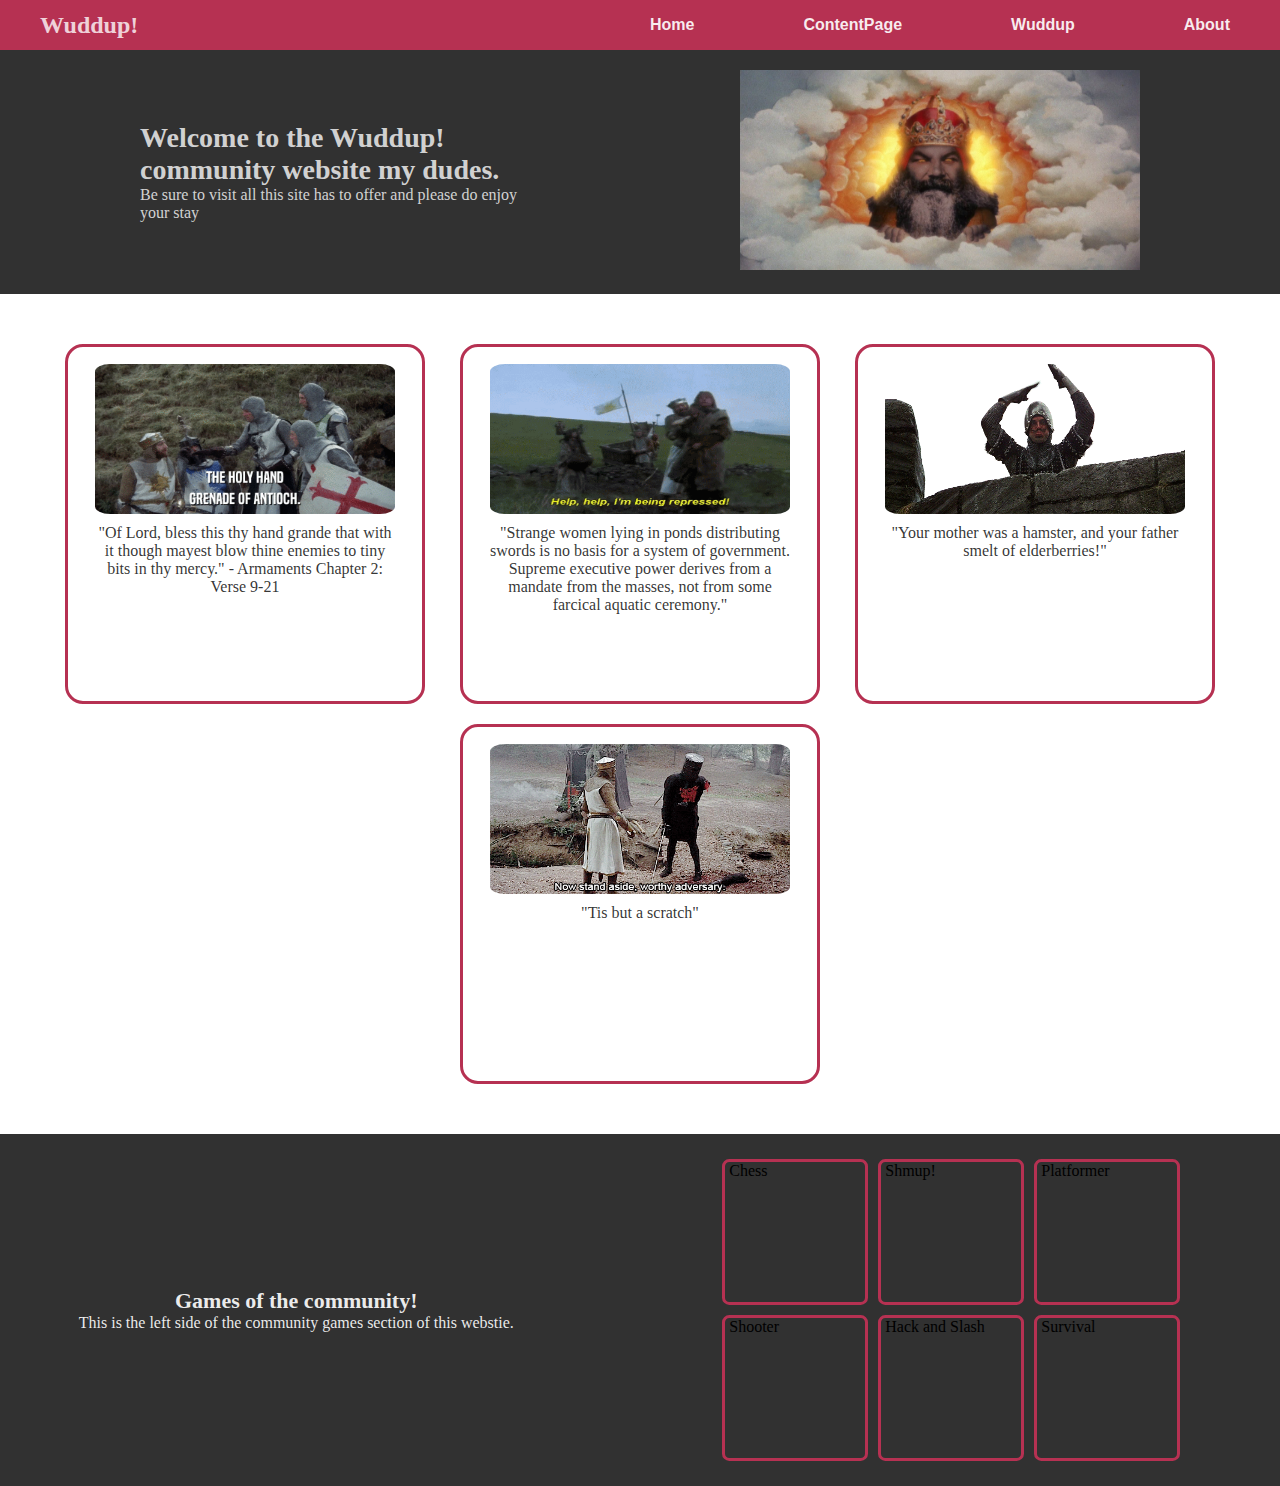
==== index.html @ ffbf39ad "Failed to move files into folder before commit/push." ====
<!DOCTYPE html>
<html lang="en">
<head>
    <meta charset="UTF-8">
    <meta http-equiv="X-UA-Compatible" content="IE=edge">
    <meta name="viewport" content="width=device-width>, initial-scale=1.0">
    <title>WuddupWebsite</title>
</head>
<body>
    <div class="nav-bar">
        <div class="logo">Wuddup!</div>
        <div class="nav-bar-buttons">
            <button>Home</button>
            <button>ContentPage</button>
            <button>Wuddup</button>
            <button>About</button>
        </div>
    </div>

    <div class="header">
        <div class="intro">
            <text class="intro-title">Welcome to the Wuddup! community website my dudes.</text>
            <text class="intro-text">Be sure to visit all this site has to offer and please do enjoy your stay</text>
        </div>
        <div>
            <img src="/images/Monty Python and the Holy Grail (5).jpg" class="header-image">
        </div>
    </div>

    <div class="cards">
        <div class="card">
            <img class="card-image" src="/images/GmRJ41UOLQqQ.gif">
            <text class="card-text">"Of Lord, bless this thy hand grande that with it though mayest blow thine enemies to tiny bits in thy mercy." - Armaments Chapter 2: Verse 9-21</text>
        </div>
        <div class="card">
            <img class="card-image" src="/images/tenor.gif">
            <text class="card-text">"Strange women lying in ponds distributing swords is no basis for a system of government. Supreme executive power derives from a mandate from the masses, not from some farcical aquatic ceremony."</text>
        </div>
        <div class="card">
            <img class="card-image" src="/images/tumblr_fec932d8a2f97a889464b3d5bb4457f0_07db0d4c_540.gif">
            <text class="card-text">"Your mother was a hamster, and your father smelt of elderberries!"</text>
        </div>
        <div class="card">
            <img class="card-image" src="/images/holly-grail-just-a-flesh-wound.gif">
            <text class="card-text">"Tis but a scratch"</text>
        </div>
    </div>

    <div class="community-games">
        <div class="community-games-text">
            <text class="community-games-title">Games of the community!</text>
            <text class="community-games-subtext">This is the left side of the community games section of this webstie.</text>
        </div>
        <div class="games-cards">
                <div class="game">
                    <img>
                    <text>Chess</text>
                </div>
                <div class="game">
                    <img>
                    <text>Shmup!</text>
                </div>
                <div class="game">
                    <img>
                    <text>Platformer</text>
                </div>
                <div class="game">
                    <img>
                    <text>Shooter</text>
                </div>
                <div class="game">
                    <img>
                    <text>Hack and Slash</text>
                </div>
                <div class="game">
                    <img>
                    <text>Survival</text>
                </div>
        </div>
    </div>

    <link rel="stylesheet" type="text/css" href="styles.css" />
</body>
</html>
---- styles.css ----
body {
    margin: 0;
    height:fit-content;
}

.nav-bar {
    display: flex;
    justify-content: space-between;
    align-items: center;
    background-color: rgb(182, 49, 82);
    height: 50px;
}

.logo {
    font-size: 24px;
    padding-left: 40px;
    font-weight: 700;
    color: rgba(255, 255, 255, 0.795);
}

.nav-bar-buttons {
    display: flex;
    justify-content: space-between;
    width: 600px;
    padding-right: 40px;
    padding-left: 40px;

}

button {
    border: none;
    padding: 0 10px 0 10px;
    background-color: inherit;
    font-size: 16px;
    font-weight: 700;
    color: rgba(255, 255, 255, 0.904);
}

.header {
    display: flex;
    justify-content: space-around;
    align-items: center;
    flex-wrap: wrap;
    height: fit-content;
    background-color: rgba(0, 0, 0, 0.808);
    padding:0 40px 0 40px;
}

.intro {
    display: flex;
    justify-content: center;
    align-items: center;
    flex-direction: column;
    width: 400px;
    flex-shrink: 0;
    padding: 20px;
}

.intro-title, .intro-text {
    color: rgba(255, 255, 255, 0.795);

}

.intro-title {
    font-size: 28px;
    font-weight: 700;
}

.header-image {
    padding: 20px;
    width: 400px;
    height: 200px;
}

.cards {
    display: flex;
    justify-content: space-evenly;
    align-items: baseline;
    flex-wrap: wrap;
    padding: 40px;
    height: fit-content;
}

.card {
    display: flex;
    flex-direction: column;
    justify-content: center;
    align-items: center;
    height: 350px;
    width: 350px;
    border: solid;
    border-radius: 5%;
    border-color:  rgb(182, 49, 82);
    padding: 2px;
    margin: 10px;
}

.card-image {
    height: 150px;
    width: 300px;
    border-radius: 5%;
}

.card-text {
    height: 150px;
    width: 300px;
    padding: 10px;
    text-align: center;
    color: rgba(0, 0, 0, 0.808);
}

.community-games {
    display: flex;
    justify-content: space-around;
    align-items: center;
    padding: 20px 0 20px 0;
    background-color: rgba(0, 0, 0, 0.808);;
}

.community-games-text {
    display: flex;
    flex-direction: column;
}

.community-games-title {
    font-weight: 700;
    font-size: 22px;
}

.community-games-title, .community-games-subtext {
    color:rgba(255, 255, 255, 0.904);
    text-align: center;
}

.games-cards {
    display: flex;
    justify-content: center;
    align-items: center;
    flex-wrap: wrap;
    width: 500px;
    padding-left: 30px;

}

.game {
    margin: 5px;
    border: solid;
    border-radius: 5%;
    border-color: rgb(182, 49, 82);
    width: 140px;
    height: 140px;
}
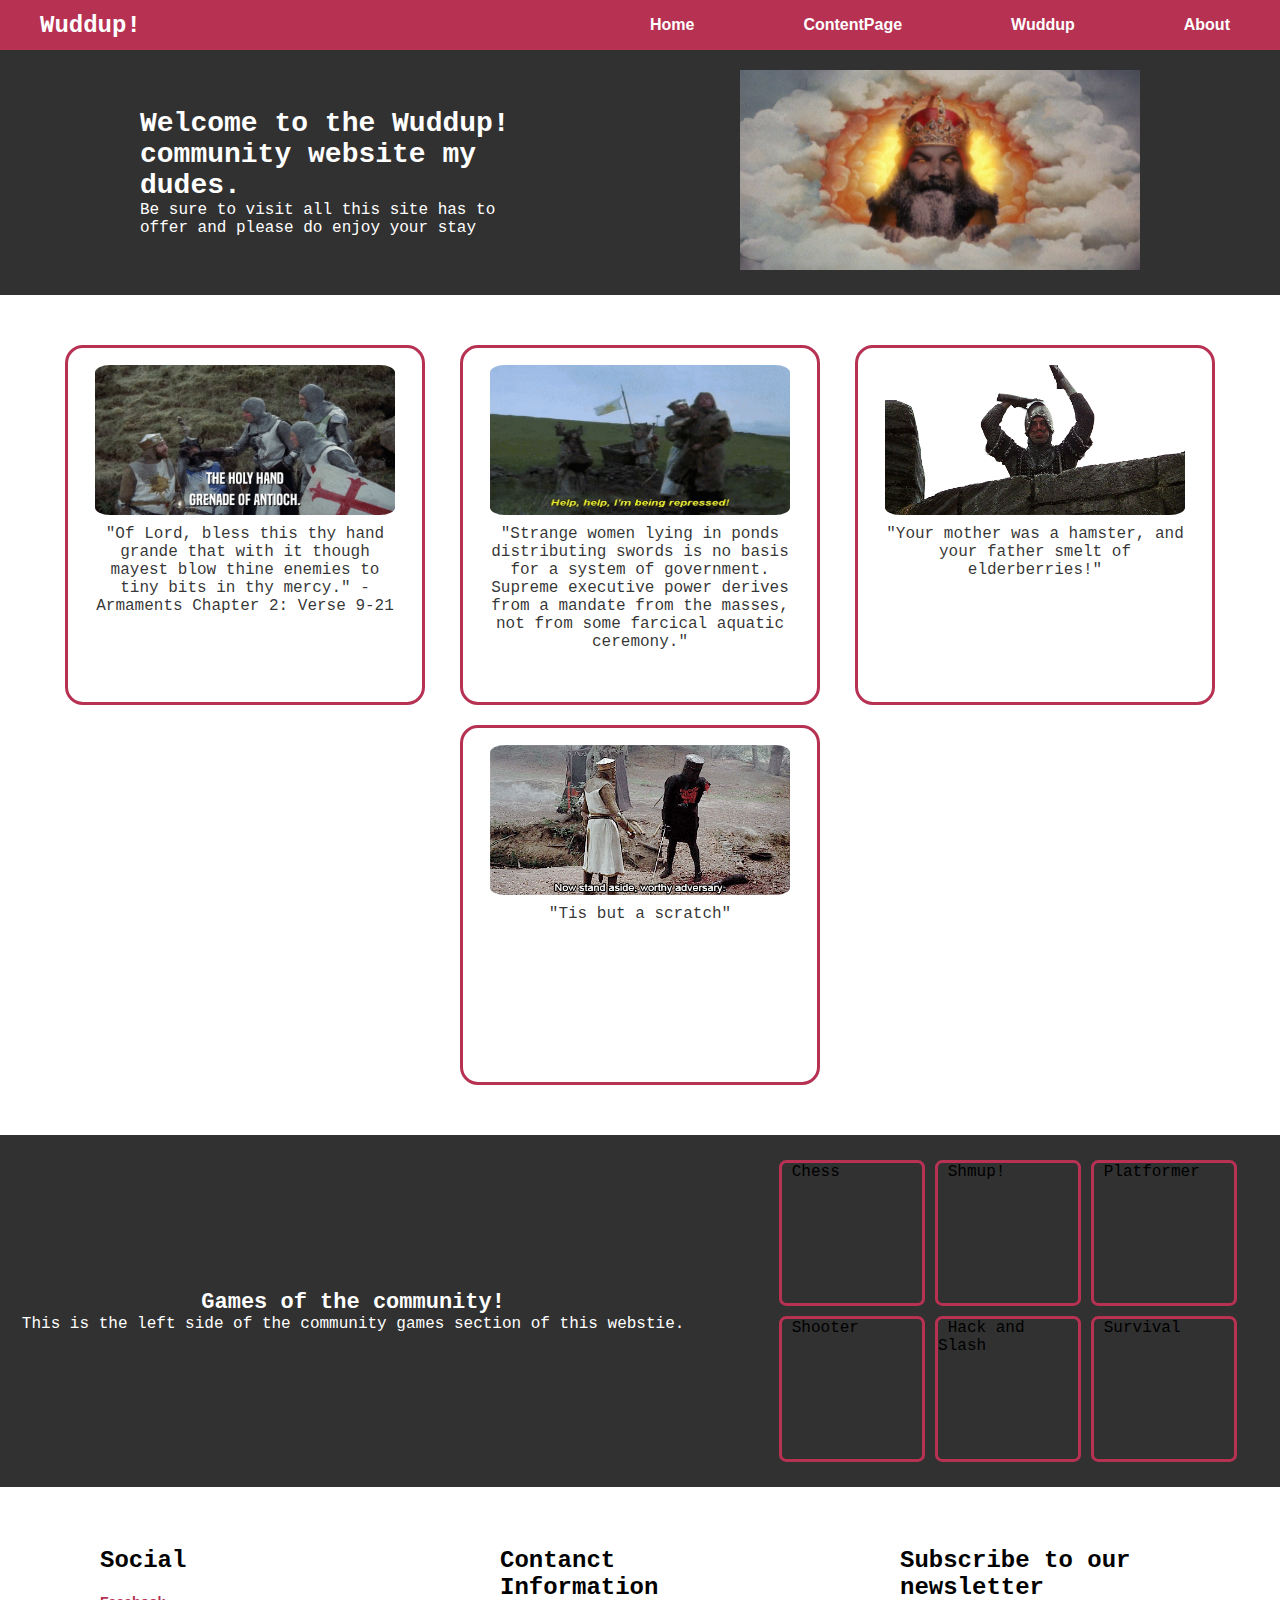
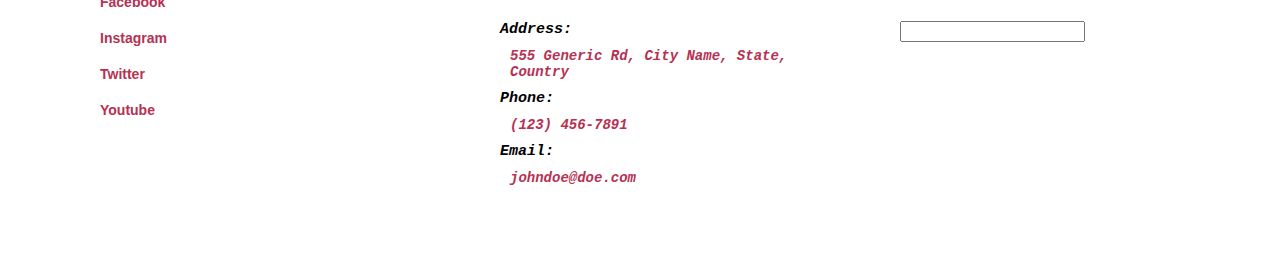
==== commit ef0377a8: "Added a footer to the website with Social, Contact and Subscibe information" ====
--- a/index.html
+++ b/index.html
@@ -7,16 +7,17 @@
     <title>WuddupWebsite</title>
 </head>
 <body>
+    <!--The Nav-Bar with Logo and buttons to take users to other content pages on this website-->
     <div class="nav-bar">
         <div class="logo">Wuddup!</div>
         <div class="nav-bar-buttons">
-            <button>Home</button>
-            <button>ContentPage</button>
-            <button>Wuddup</button>
-            <button>About</button>
+            <button class="nav-button">Home</button>
+            <button class="nav-button">ContentPage</button>
+            <button class="nav-button">Wuddup</button>
+            <button class="nav-button">About</button>
         </div>
     </div>
-
+    <!--The Header with a brief introduction to the website, statement about the site and picture to represent the site-->
     <div class="header">
         <div class="intro">
             <text class="intro-title">Welcome to the Wuddup! community website my dudes.</text>
@@ -26,7 +27,7 @@
             <img src="/images/Monty Python and the Holy Grail (5).jpg" class="header-image">
         </div>
     </div>
-
+    <!--Cards which can contain links to other content on the website or to display various other aspects and information-->
     <div class="cards">
         <div class="card">
             <img class="card-image" src="/images/GmRJ41UOLQqQ.gif">
@@ -45,7 +46,7 @@
             <text class="card-text">"Tis but a scratch"</text>
         </div>
     </div>
-
+    <!--Card style links to games on the website-->
     <div class="community-games">
         <div class="community-games-text">
             <text class="community-games-title">Games of the community!</text>
@@ -78,6 +79,28 @@
                 </div>
         </div>
     </div>
+    <!--Footer of the website which will contain contact information, a mission statement/values about the website owner (whether by a company or individual)-->
+    <div class="footer">
+        <div class="socials">
+            <text class="socials-header">Social</text>
+            <button class="footer-button-socials">Facebook</button>
+            <button class="footer-button-socials">Instagram</button>
+            <button class="footer-button-socials">Twitter</button>
+            <button class="footer-button-socials">Youtube</button>
+        </div>
+        <div class="contact-information">
+            <text class="contact-header">Contanct Information</text>
+            <address class="address">
+                <text class="contact-footer-title">Address:</text><a href="https://www.google.com/maps" class="contact-footer">555 Generic Rd, City Name, State, Country</a>
+                <text class="contact-footer-title">Phone:</text><a href="tel:+1234567891" class="contact-footer">(123) 456-7891</a>
+                <text class="contact-footer-title">Email:</text><a href="mailto:johndoe@doe.com" class="contact-footer">johndoe@doe.com</a>
+            </address>
+        </div>
+        <div class="subscriber-signup">
+            <text class="subscriber-signup-header">Subscribe to our newsletter</text>
+            <input class="subscriber-input">
+        </div>
+    </div>
 
     <link rel="stylesheet" type="text/css" href="styles.css" />
 </body>
--- a/styles.css
+++ b/styles.css
@@ -1,6 +1,7 @@
 body {
     margin: 0;
     height:fit-content;
+    font-family: 'Courier New', Courier, monospace;
 }
 
 .nav-bar {
@@ -15,7 +16,7 @@
     font-size: 24px;
     padding-left: 40px;
     font-weight: 700;
-    color: rgba(255, 255, 255, 0.795);
+    color: rgba(255, 255, 255);
 }
 
 .nav-bar-buttons {
@@ -27,13 +28,13 @@
 
 }
 
-button {
+.nav-button {
     border: none;
     padding: 0 10px 0 10px;
     background-color: inherit;
     font-size: 16px;
     font-weight: 700;
-    color: rgba(255, 255, 255, 0.904);
+    color: rgba(255, 255, 255);
 }
 
 .header {
@@ -57,7 +58,7 @@
 }
 
 .intro-title, .intro-text {
-    color: rgba(255, 255, 255, 0.795);
+    color: rgba(255, 255, 255);
 
 }
 
@@ -79,6 +80,7 @@
     flex-wrap: wrap;
     padding: 40px;
     height: fit-content;
+    background-color: rgba(255, 255, 255, 0.801);
 }
 
 .card {
@@ -128,7 +130,7 @@
 }
 
 .community-games-title, .community-games-subtext {
-    color:rgba(255, 255, 255, 0.904);
+    color:rgba(255, 255, 255);
     text-align: center;
 }
 
@@ -150,3 +152,48 @@
     width: 140px;
     height: 140px;
 }
+
+.footer {
+    display: flex;
+    justify-content: space-around;
+    padding: 40px;
+    flex-wrap: wrap;
+    background-color: rgba(255, 255, 255, 0.801);
+}
+
+.socials, .contact-information, .address, .subscriber-signup {
+    display: flex;
+    flex-direction: column;
+    align-items: flex-start;
+    padding: 10px;
+    width: 300px;
+}
+
+.socials-header, .contact-header, .subscriber-signup-header {
+    font-weight: 700;
+    font-size: 24px;
+    padding: 10px;
+}
+
+.contact-footer-title {
+    font-size: 15px;
+    font-weight: 600;
+}
+
+.footer-button-socials, .contact-footer {
+    border: none;
+    background: none;
+    padding: 10px;
+    font-size: 14px;
+    font-weight: 600;
+    color: rgb(182, 49, 82);
+    text-decoration: none;
+    width: fit-content;
+}
+
+
+
+.subscriber-input {
+    margin: 10px;
+    width: fit-content;
+}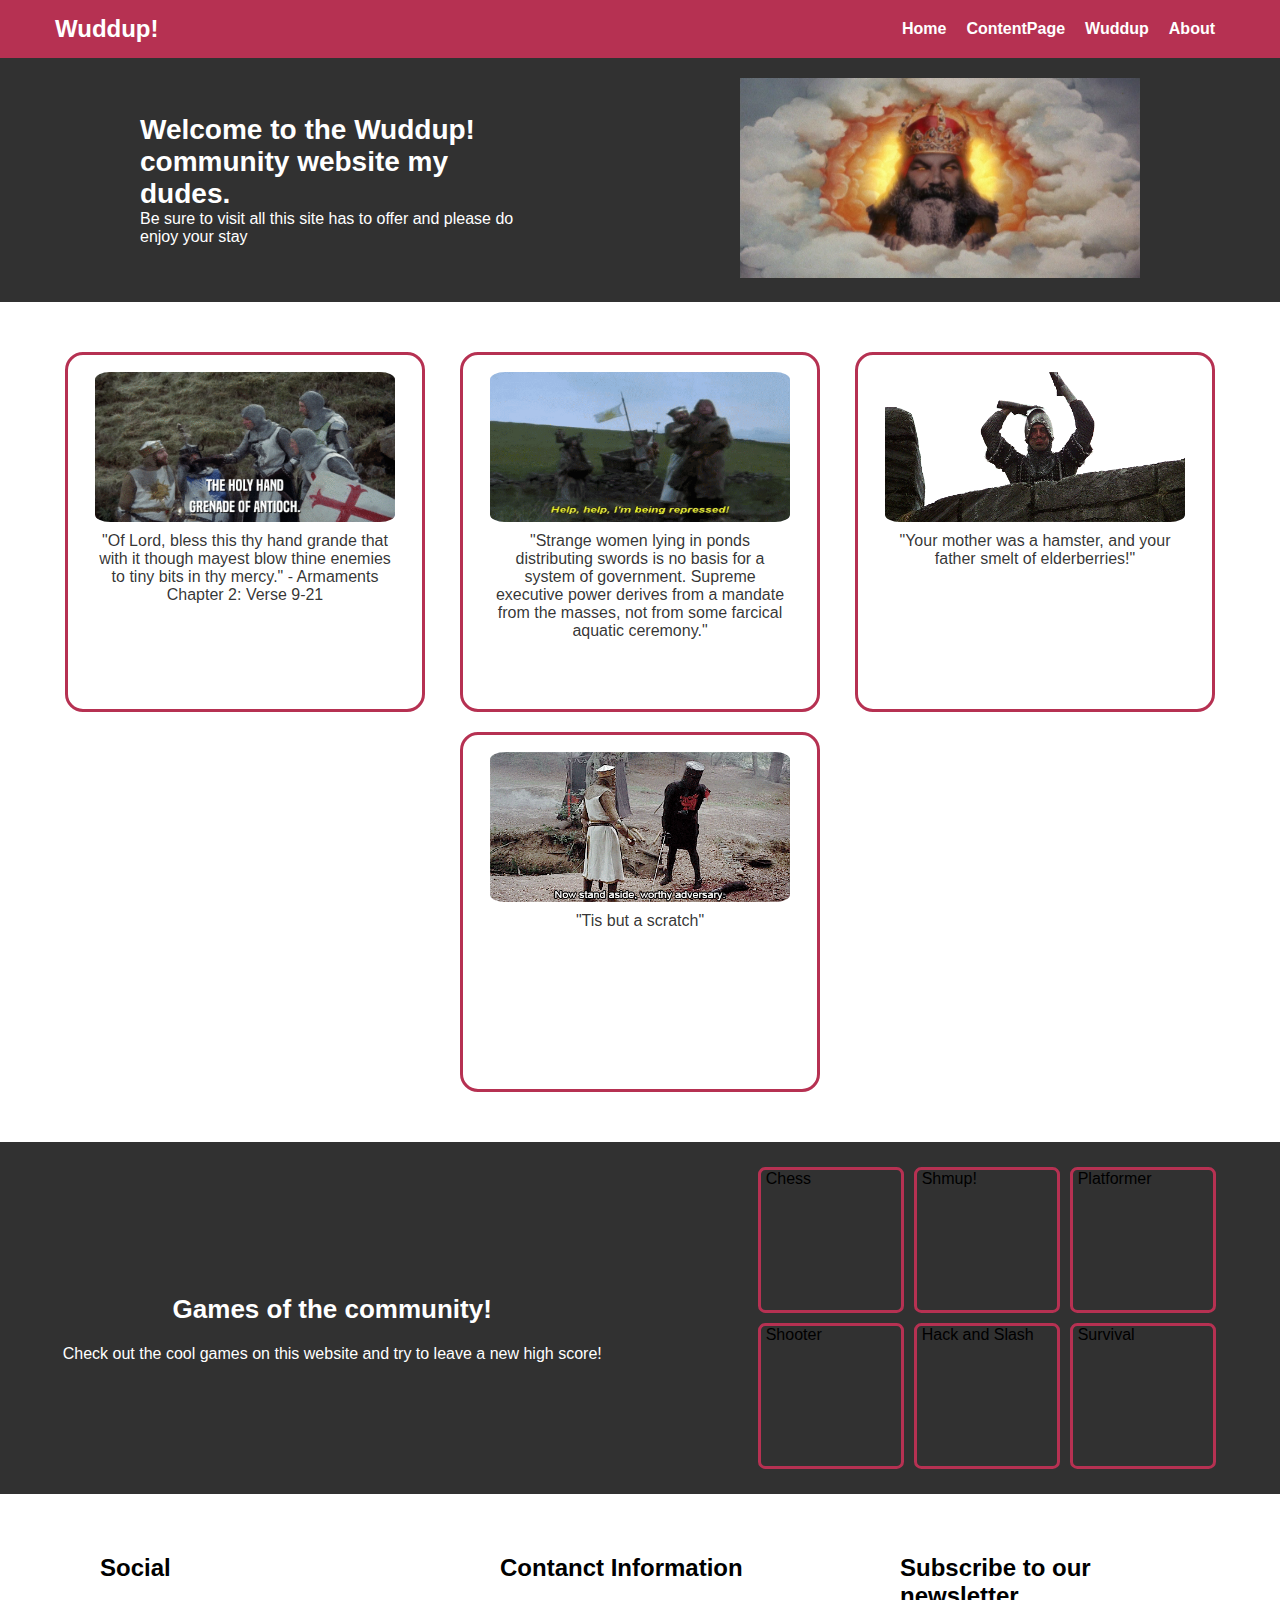
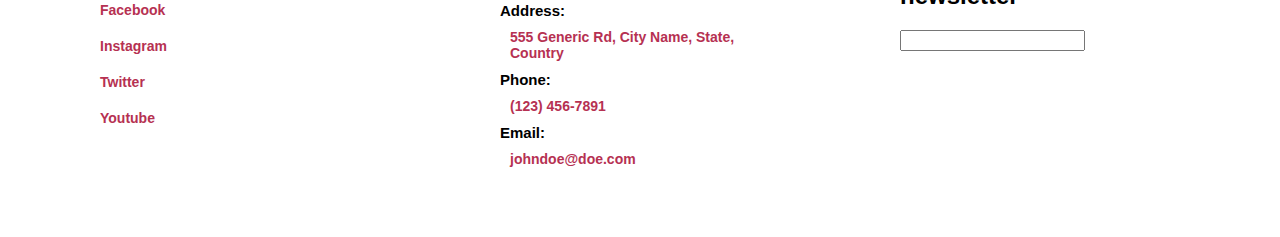
==== commit bd847435: "Made some small quality of life changes, changed the default font, implemented 'flex-wrap' to certai" ====
--- a/index.html
+++ b/index.html
@@ -50,7 +50,7 @@
     <div class="community-games">
         <div class="community-games-text">
             <text class="community-games-title">Games of the community!</text>
-            <text class="community-games-subtext">This is the left side of the community games section of this webstie.</text>
+            <text class="community-games-subtext">Check out the cool games on this website and try to leave a new high score!</text>
         </div>
         <div class="games-cards">
                 <div class="game">
@@ -90,7 +90,7 @@
         </div>
         <div class="contact-information">
             <text class="contact-header">Contanct Information</text>
-            <address class="address">
+            <address class="contact-address">
                 <text class="contact-footer-title">Address:</text><a href="https://www.google.com/maps" class="contact-footer">555 Generic Rd, City Name, State, Country</a>
                 <text class="contact-footer-title">Phone:</text><a href="tel:+1234567891" class="contact-footer">(123) 456-7891</a>
                 <text class="contact-footer-title">Email:</text><a href="mailto:johndoe@doe.com" class="contact-footer">johndoe@doe.com</a>
--- a/styles.css
+++ b/styles.css
@@ -1,15 +1,16 @@
 body {
     margin: 0;
     height:fit-content;
-    font-family: 'Courier New', Courier, monospace;
+    font-family:'Trebuchet MS', 'Lucida Sans Unicode', 'Lucida Grande', 'Lucida Sans', Arial, sans-serif;
 }
 
 .nav-bar {
     display: flex;
     justify-content: space-between;
     align-items: center;
+    flex-wrap: wrap;
     background-color: rgb(182, 49, 82);
-    height: 50px;
+    padding: 15px;
 }
 
 .logo {
@@ -22,7 +23,8 @@
 .nav-bar-buttons {
     display: flex;
     justify-content: space-between;
-    width: 600px;
+    width: fit-content;
+    flex-wrap: wrap;
     padding-right: 40px;
     padding-left: 40px;
 
@@ -52,8 +54,8 @@
     justify-content: center;
     align-items: center;
     flex-direction: column;
-    width: 400px;
-    flex-shrink: 0;
+    max-width: 400px;
+    min-width: 200px;
     padding: 20px;
 }
 
@@ -115,6 +117,7 @@
     display: flex;
     justify-content: space-around;
     align-items: center;
+    flex-wrap: wrap;
     padding: 20px 0 20px 0;
     background-color: rgba(0, 0, 0, 0.808);;
 }
@@ -122,11 +125,13 @@
 .community-games-text {
     display: flex;
     flex-direction: column;
+    padding: 20px;
 }
 
 .community-games-title {
     font-weight: 700;
-    font-size: 22px;
+    font-size: 26px;
+    padding: 20px;
 }
 
 .community-games-title, .community-games-subtext {
@@ -161,7 +166,7 @@
     background-color: rgba(255, 255, 255, 0.801);
 }
 
-.socials, .contact-information, .address, .subscriber-signup {
+.socials, .contact-information, .contact-address, .subscriber-signup {
     display: flex;
     flex-direction: column;
     align-items: flex-start;
@@ -178,6 +183,7 @@
 .contact-footer-title {
     font-size: 15px;
     font-weight: 600;
+    font-style: normal;
 }
 
 .footer-button-socials, .contact-footer {
@@ -189,6 +195,7 @@
     color: rgb(182, 49, 82);
     text-decoration: none;
     width: fit-content;
+    font-style: normal;
 }
 
 
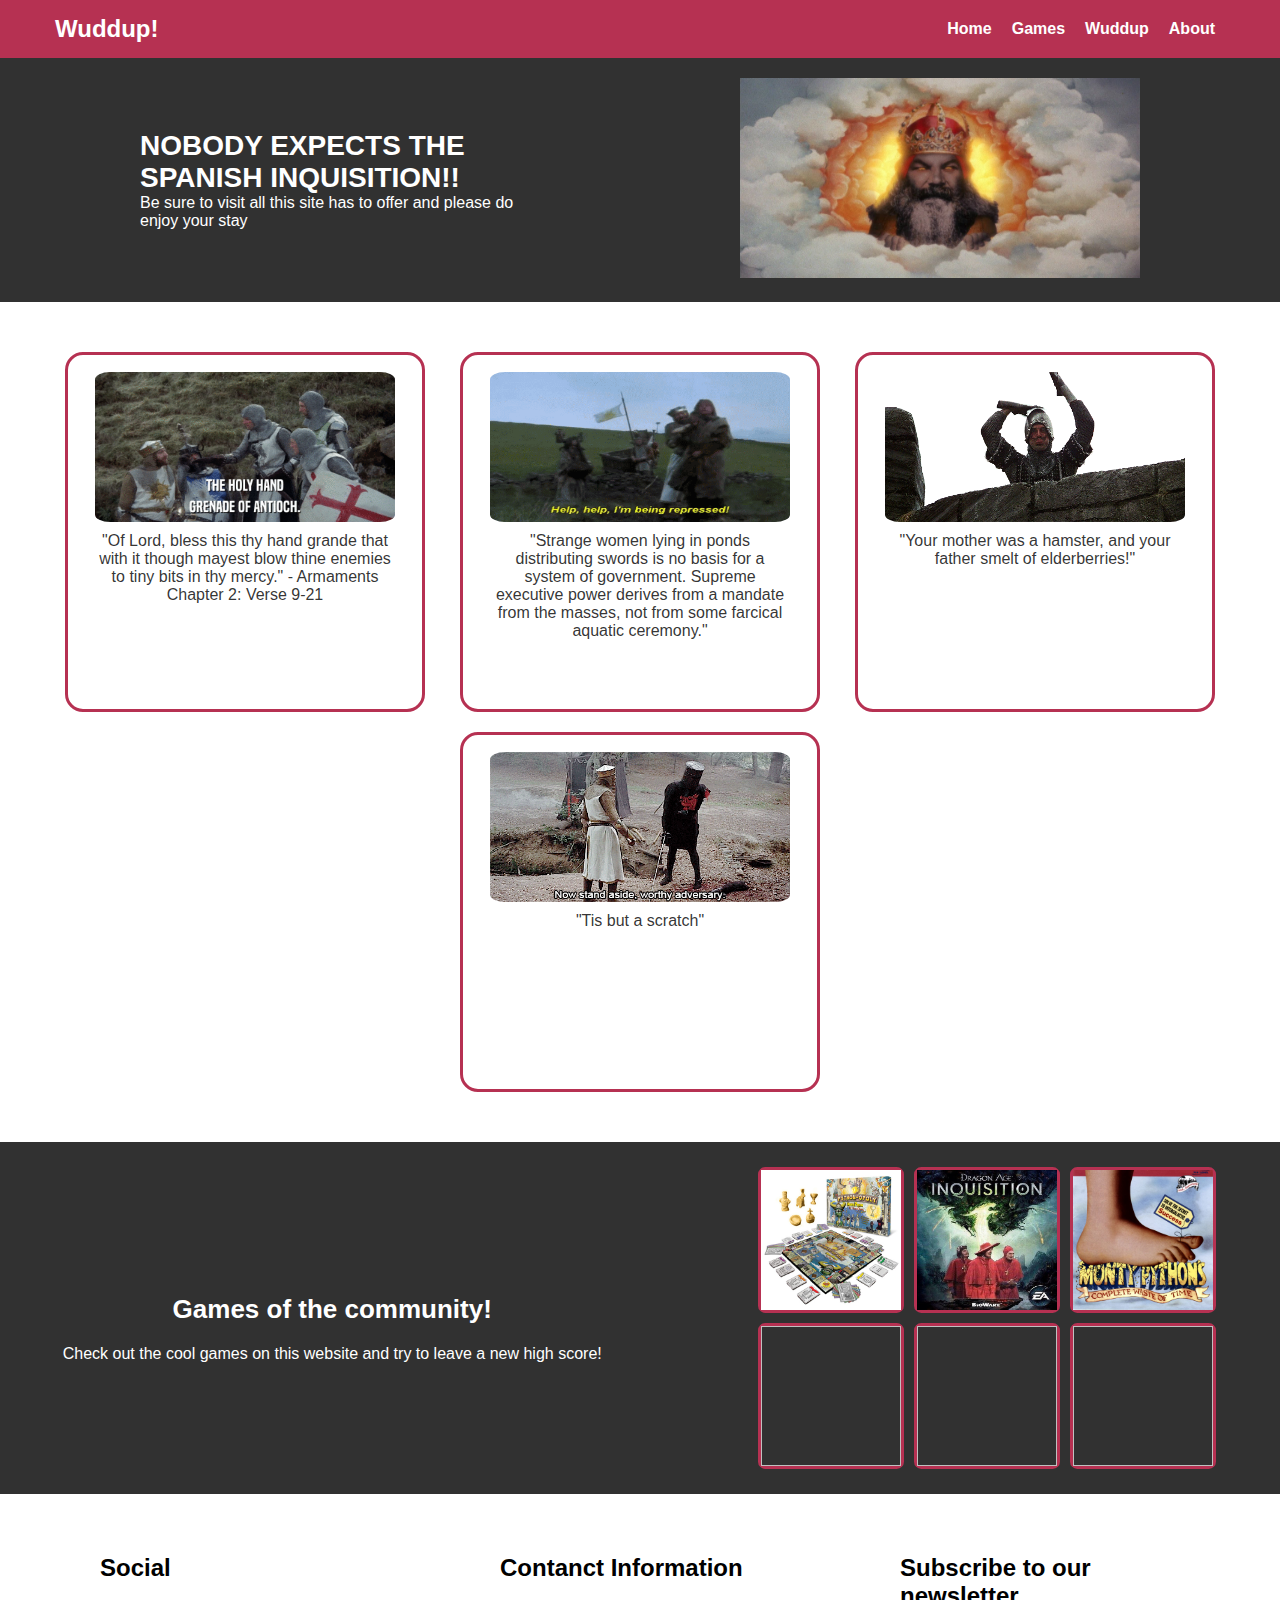
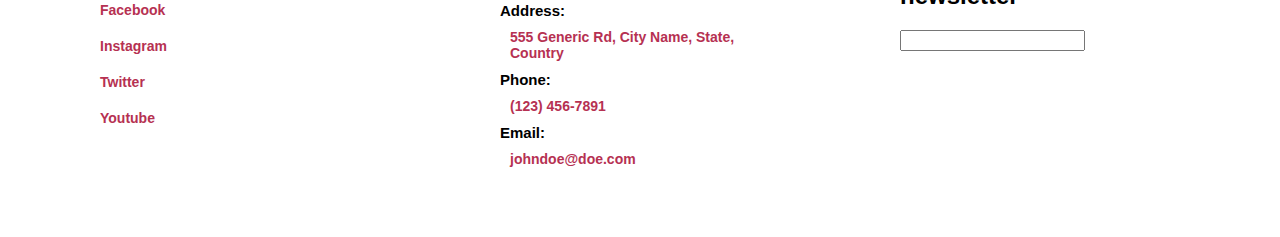
==== commit c826dbd5: "Started researching design ideas for the other content pages, saved some reference images. Created a" ====
--- a/index.html
+++ b/index.html
@@ -11,16 +11,16 @@
     <div class="nav-bar">
         <div class="logo">Wuddup!</div>
         <div class="nav-bar-buttons">
-            <button class="nav-button">Home</button>
-            <button class="nav-button">ContentPage</button>
-            <button class="nav-button">Wuddup</button>
-            <button class="nav-button">About</button>
+            <a href="" class="nav-button">Home</a>
+            <a href="games.html" class="nav-button">Games</a>
+            <a href="" class="nav-button">Wuddup</a>
+            <a href="" class="nav-button">About</a>
         </div>
     </div>
     <!--The Header with a brief introduction to the website, statement about the site and picture to represent the site-->
     <div class="header">
         <div class="intro">
-            <text class="intro-title">Welcome to the Wuddup! community website my dudes.</text>
+            <text class="intro-title">NOBODY EXPECTS THE SPANISH INQUISITION!!</text>
             <text class="intro-text">Be sure to visit all this site has to offer and please do enjoy your stay</text>
         </div>
         <div>
@@ -54,28 +54,28 @@
         </div>
         <div class="games-cards">
                 <div class="game">
-                    <img>
-                    <text>Chess</text>
+                    <img class="games-cards-content" src="images/Monty-Python-Board-Game.jpg">
+                    
                 </div>
                 <div class="game">
-                    <img>
-                    <text>Shmup!</text>
+                    <img class="games-cards-content" src="images/56e53eefdc6b0954676f4416daa5956b--xbox-one-games-pc-games.jpg">
+                    
                 </div>
                 <div class="game">
-                    <img>
-                    <text>Platformer</text>
+                    <img class="games-cards-content" src="images/2529-monty-python-s-complete-waste-of-time-windows-3-x-4.jpg">
+                    
                 </div>
                 <div class="game">
-                    <img>
-                    <text>Shooter</text>
+                    <img class="games-cards-content">
+                    
                 </div>
                 <div class="game">
-                    <img>
-                    <text>Hack and Slash</text>
+                    <img class="games-cards-content">
+                    
                 </div>
                 <div class="game">
-                    <img>
-                    <text>Survival</text>
+                    <img class="games-cards-content">
+                    
                 </div>
         </div>
     </div>
--- a/styles.css
+++ b/styles.css
@@ -27,7 +27,6 @@
     flex-wrap: wrap;
     padding-right: 40px;
     padding-left: 40px;
-
 }
 
 .nav-button {
@@ -37,6 +36,7 @@
     font-size: 16px;
     font-weight: 700;
     color: rgba(255, 255, 255);
+    text-decoration: none;
 }
 
 .header {
@@ -52,7 +52,7 @@
 .intro {
     display: flex;
     justify-content: center;
-    align-items: center;
+    align-items: flex-start;
     flex-direction: column;
     max-width: 400px;
     min-width: 200px;
@@ -146,7 +146,6 @@
     flex-wrap: wrap;
     width: 500px;
     padding-left: 30px;
-
 }
 
 .game {
@@ -158,6 +157,11 @@
     height: 140px;
 }
 
+.games-cards-content {
+    width: 140px;
+    height: 140px;
+}
+
 .footer {
     display: flex;
     justify-content: space-around;
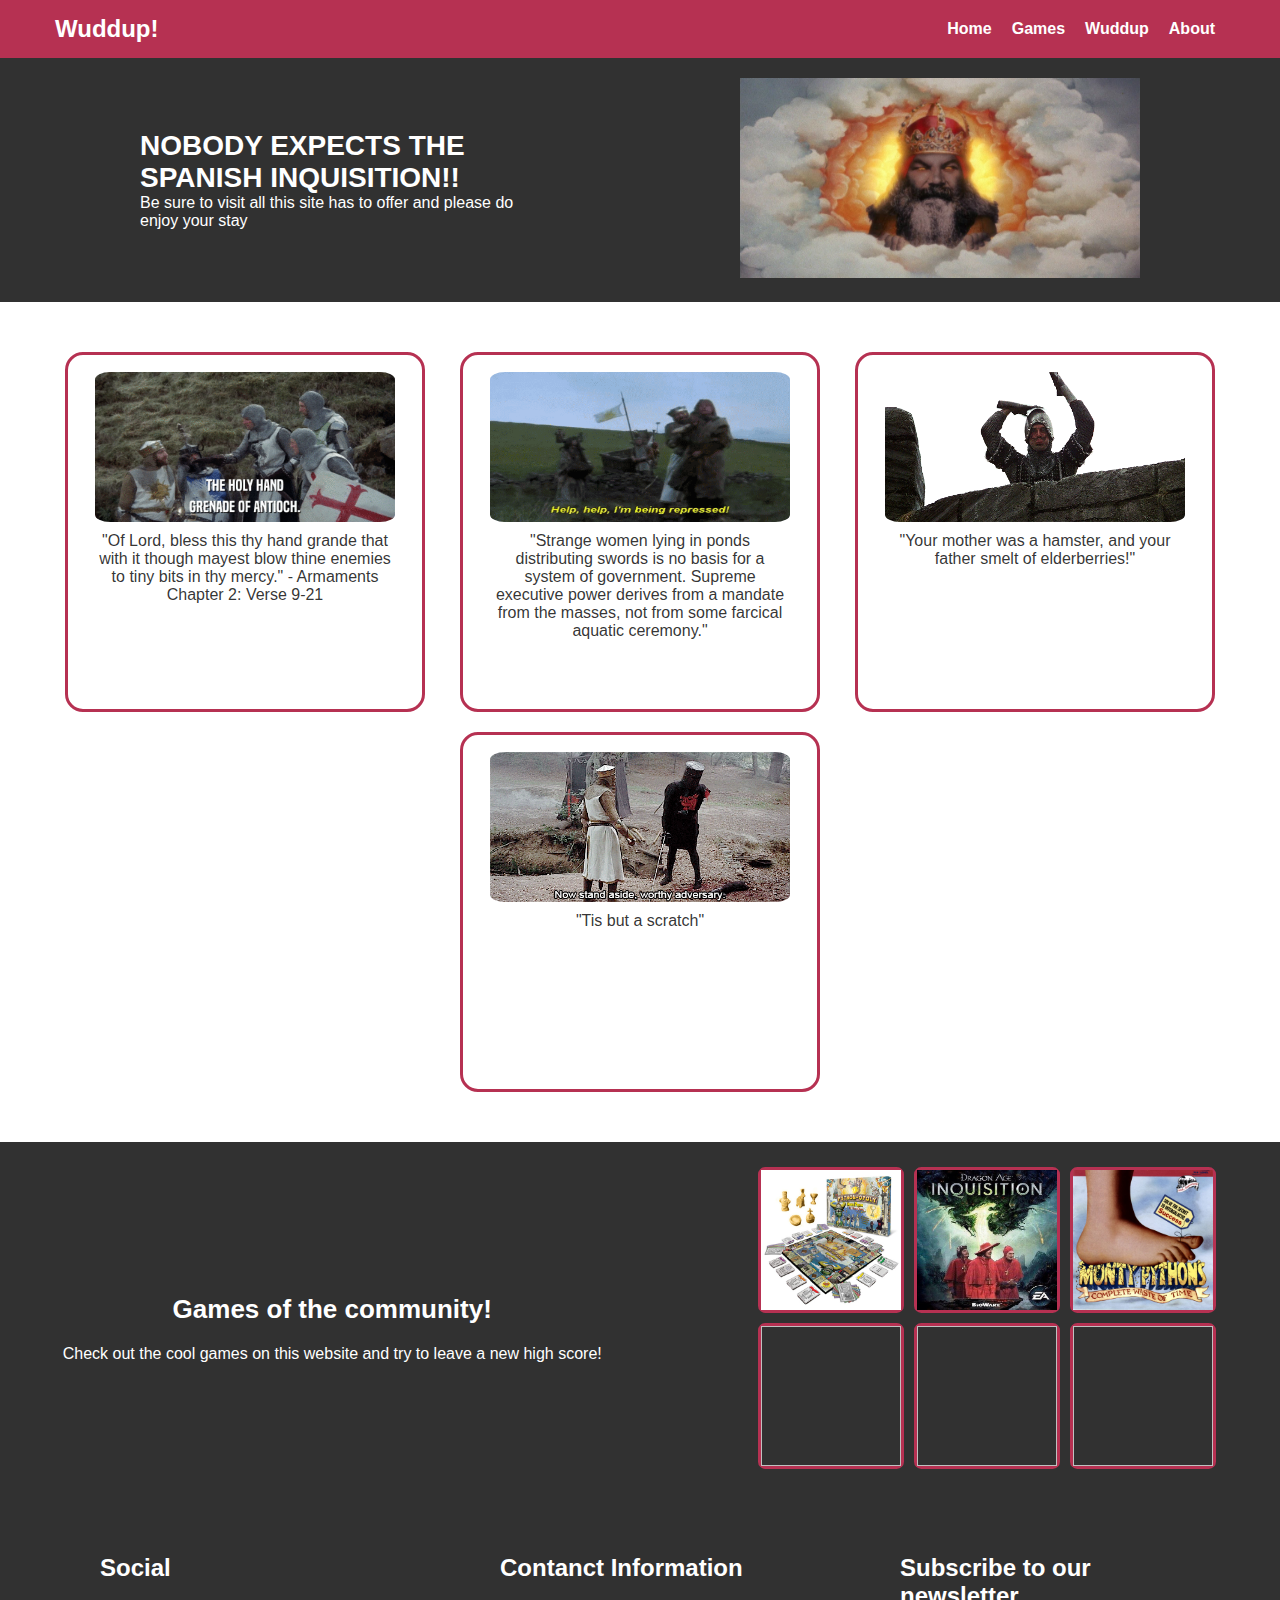
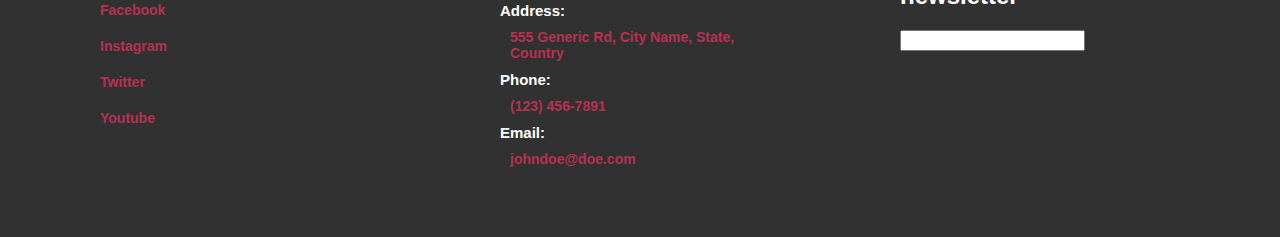
==== commit 32346b52: "Started working on the about.html" ====
--- a/index.html
+++ b/index.html
@@ -13,8 +13,8 @@
         <div class="nav-bar-buttons">
             <a href="" class="nav-button">Home</a>
             <a href="games.html" class="nav-button">Games</a>
-            <a href="" class="nav-button">Wuddup</a>
-            <a href="" class="nav-button">About</a>
+            <a href="wuddup.html" class="nav-button">Wuddup</a>
+            <a href="about.html" class="nav-button">About</a>
         </div>
     </div>
     <!--The Header with a brief introduction to the website, statement about the site and picture to represent the site-->
--- a/styles.css
+++ b/styles.css
@@ -119,7 +119,7 @@
     align-items: center;
     flex-wrap: wrap;
     padding: 20px 0 20px 0;
-    background-color: rgba(0, 0, 0, 0.808);;
+    background-color: rgba(0, 0, 0, 0.808);
 }
 
 .community-games-text {
@@ -167,7 +167,7 @@
     justify-content: space-around;
     padding: 40px;
     flex-wrap: wrap;
-    background-color: rgba(255, 255, 255, 0.801);
+    background-color: rgba(0, 0, 0, 0.808);
 }
 
 .socials, .contact-information, .contact-address, .subscriber-signup {
@@ -176,12 +176,14 @@
     align-items: flex-start;
     padding: 10px;
     width: 300px;
+    color: white;
 }
 
 .socials-header, .contact-header, .subscriber-signup-header {
     font-weight: 700;
     font-size: 24px;
     padding: 10px;
+    color: white;
 }
 
 .contact-footer-title {
@@ -207,4 +209,106 @@
 .subscriber-input {
     margin: 10px;
     width: fit-content;
+}
+
+/*This is the CSS for the Community Games page (games.html)*/
+.games-page {
+    display: flex;
+    flex-wrap: wrap;
+    justify-content: center;
+    align-items: center;
+    background-color: rgba(0, 0, 0, 0.774);
+    height: fit-content;
+    padding: 40px 0 40px 0;
+}
+
+.games-page-tile {
+    display: flex;
+    flex-direction: column;
+    padding: 20px 20px 0 20px;
+    margin: 20px;
+    background-color: rgba(255, 255, 255, 0.699);
+    border: solid;
+    border-radius: 5%;
+    border-color: rgb(182, 49, 82);;
+}
+
+.games-page-image {
+    height: 300px;
+    width: 400px;
+    border-radius: 5%;
+}
+
+.games-page-text {
+
+    max-width: 400px;
+    min-height: 20px;
+    height: fit-content;
+    color: rgb(255, 0, 0);
+    font-weight: 700;
+    font-size: 18px;
+    padding: 10px;
+    text-align: center;
+}
+
+/*about.html CSS */
+.aboutus-header {
+    display: flex;
+    flex-direction: column;
+    justify-content: center;
+    align-items: center;
+    flex-wrap: wrap;
+    height: fit-content;
+    background-color: rgba(0, 0, 0, 0.808);
+    padding:0 40px 0 40px;
+}
+
+.aboutus-header-content {
+    display: flex;
+    justify-content: space-between;
+    align-items: center;
+    flex-wrap: wrap;
+    width: 100%;
+
+}
+
+.aboutus-header-text {
+    display: flex;
+    flex-direction: column;
+    justify-content: center;
+    align-items: center;
+    max-height: 500px;
+    max-width: 400px;
+}
+
+.aboutus-header-text1 {
+    font-size: 34px;
+    padding: 10px;
+    color: white;
+    text-align: center;
+}
+
+.aboutus-header-text2 {
+    font-size: 20px;
+    padding: 10px;
+    color: white;
+    text-align: center;
+}
+
+.aboutus-header-image {
+    display: flex;
+    flex: auto;
+    max-height: 500px;
+    max-width: 600px;
+    padding: 30px;
+}
+
+.aboutus-intro {
+    display: flex;
+    flex-direction: column;
+    align-items: center;
+    font-size: 20px;
+    font-weight: 600;
+    color: white;
+    padding: 30px;
 }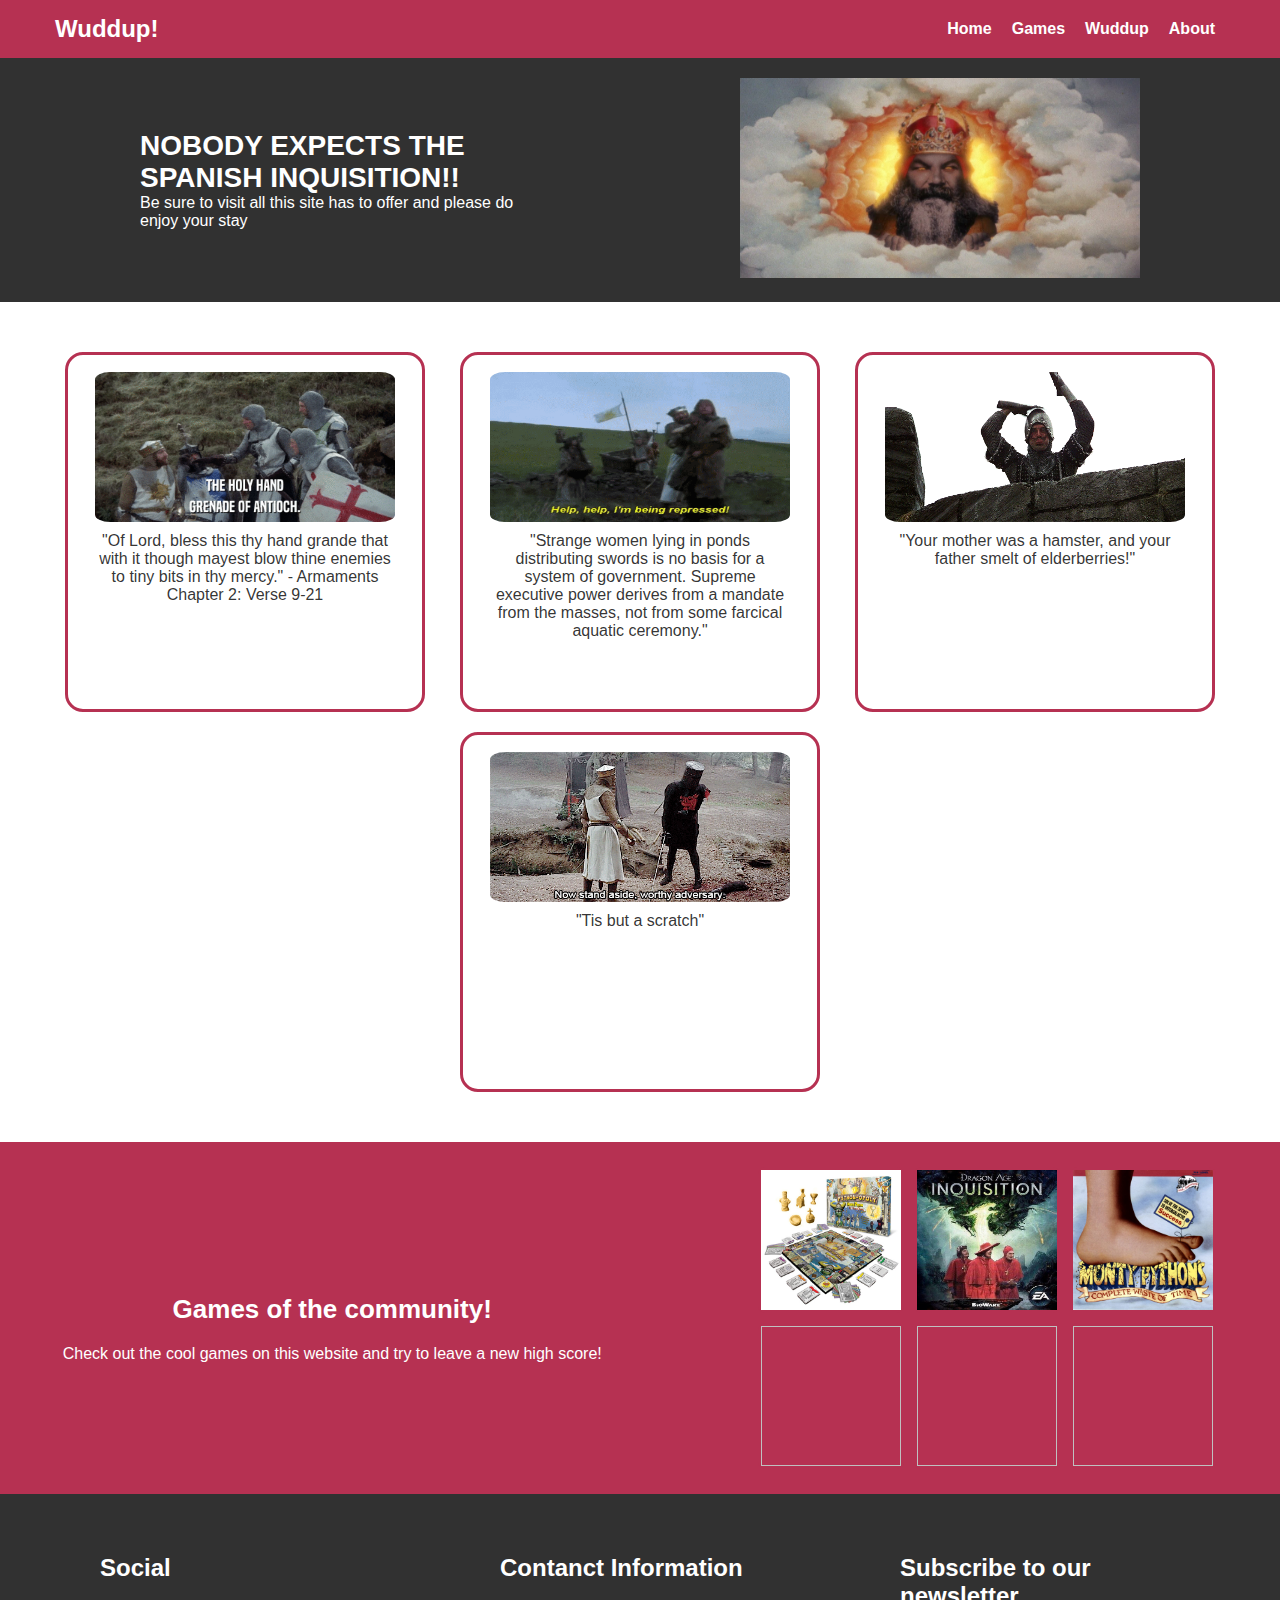
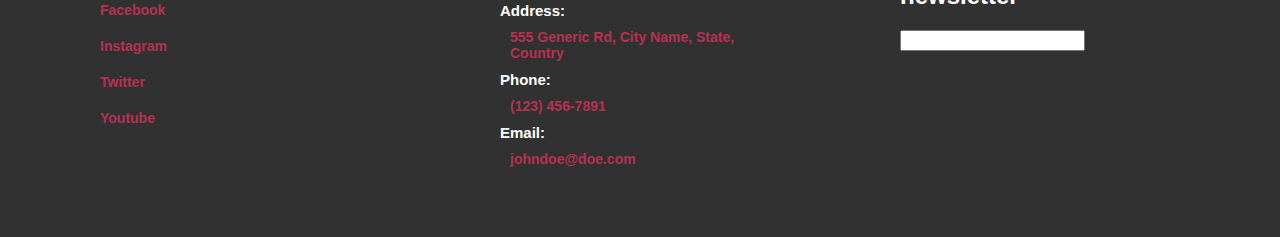
==== commit 657a4a4c: "Minor changes to about.html to enhance mobile viewing. Work in progress." ====
--- a/index.html
+++ b/index.html
@@ -5,6 +5,7 @@
     <meta http-equiv="X-UA-Compatible" content="IE=edge">
     <meta name="viewport" content="width=device-width>, initial-scale=1.0">
     <title>WuddupWebsite</title>
+    <link rel="stylesheet" type="text/css" href="styles.css" />
 </head>
 <body>
     <!--The Nav-Bar with Logo and buttons to take users to other content pages on this website-->
@@ -101,7 +102,5 @@
             <input class="subscriber-input">
         </div>
     </div>
-
-    <link rel="stylesheet" type="text/css" href="styles.css" />
 </body>
 </html>--- a/styles.css
+++ b/styles.css
@@ -119,7 +119,7 @@
     align-items: center;
     flex-wrap: wrap;
     padding: 20px 0 20px 0;
-    background-color: rgba(0, 0, 0, 0.808);
+    background-color: rgb(182, 49, 82);
 }
 
 .community-games-text {
@@ -257,7 +257,7 @@
     flex-direction: column;
     justify-content: center;
     align-items: center;
-    flex-wrap: wrap;
+
     height: fit-content;
     background-color: rgba(0, 0, 0, 0.808);
     padding:0 40px 0 40px;
@@ -265,10 +265,17 @@
 
 .aboutus-header-content {
     display: flex;
-    justify-content: space-between;
-    align-items: center;
-    flex-wrap: wrap;
+    justify-content: space-evenly;
+    align-items: center;
+
     width: 100%;
+
+}
+
+@media screen and (max-width: 946px) {
+    .aboutus-header-content {
+        flex-wrap: wrap;
+    }
 
 }
 
@@ -300,7 +307,11 @@
     flex: auto;
     max-height: 500px;
     max-width: 600px;
+    min-width: 300px;
+    min-height: 250px;
     padding: 30px;
+    flex-shrink: 1;
+
 }
 
 .aboutus-intro {
@@ -311,4 +322,42 @@
     font-weight: 600;
     color: white;
     padding: 30px;
-}+    flex-shrink: 1;
+}
+
+.aboutus-cards {
+    display: flex;
+    justify-content: space-evenly;
+    align-items: baseline;
+    flex-wrap: wrap;
+}
+
+.aboutus-card {
+    display: flex;
+    flex-direction: column;
+    flex-shrink: 1;
+    max-width: 430px;
+    max-height: 530px;
+    align-items: center;
+    padding: 5px;
+    margin: 10px;
+    background-color: rgb(182, 49, 82);;
+    border-radius: 5%;
+
+}
+
+.aboutus-card-image {
+    max-width: 400px;
+    max-height: 400px;
+    border-radius: 5%;
+
+}
+
+.aboutus-card-text {
+    max-width: 400px;
+    height: fit-content;
+    text-align: center;
+    color: white;
+    font-weight: 600;
+    padding: 5px;
+}
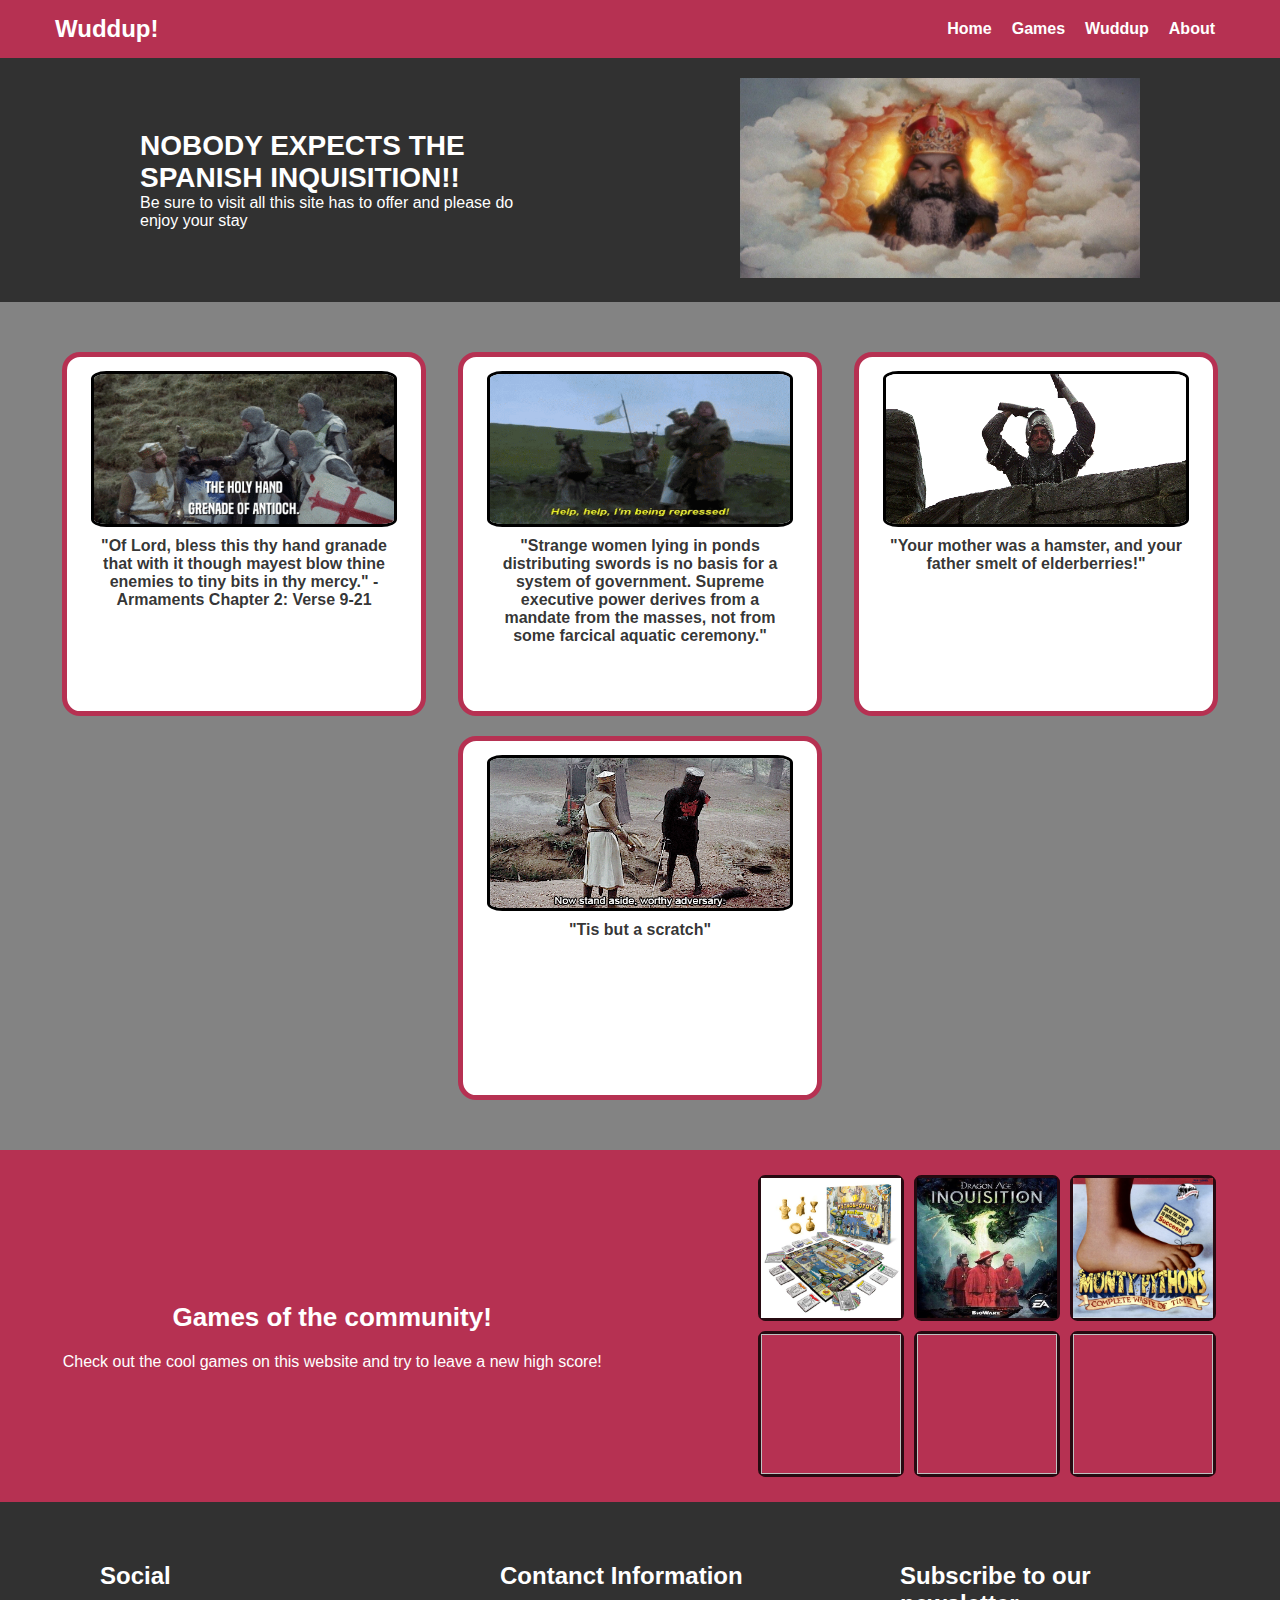
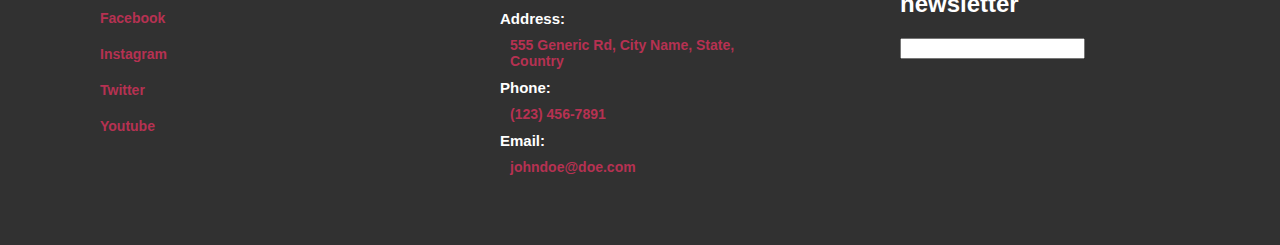
==== commit 8000bdfc: "Minor changes to visuals" ====
--- a/index.html
+++ b/index.html
@@ -32,7 +32,7 @@
     <div class="cards">
         <div class="card">
             <img class="card-image" src="/images/GmRJ41UOLQqQ.gif">
-            <text class="card-text">"Of Lord, bless this thy hand grande that with it though mayest blow thine enemies to tiny bits in thy mercy." - Armaments Chapter 2: Verse 9-21</text>
+            <text class="card-text">"Of Lord, bless this thy hand granade that with it though mayest blow thine enemies to tiny bits in thy mercy." - Armaments Chapter 2: Verse 9-21</text>
         </div>
         <div class="card">
             <img class="card-image" src="/images/tenor.gif">
--- a/styles.css
+++ b/styles.css
@@ -82,7 +82,7 @@
     flex-wrap: wrap;
     padding: 40px;
     height: fit-content;
-    background-color: rgba(255, 255, 255, 0.801);
+    background-color: rgba(100, 100, 100, 0.801);
 }
 
 .card {
@@ -94,15 +94,18 @@
     width: 350px;
     border: solid;
     border-radius: 5%;
+    border-width: 5px;
     border-color:  rgb(182, 49, 82);
     padding: 2px;
     margin: 10px;
+    background-color: white;
 }
 
 .card-image {
     height: 150px;
     width: 300px;
     border-radius: 5%;
+    border: solid;
 }
 
 .card-text {
@@ -111,6 +114,7 @@
     padding: 10px;
     text-align: center;
     color: rgba(0, 0, 0, 0.808);
+    font-weight: 600;
 }
 
 .community-games {
@@ -152,7 +156,7 @@
     margin: 5px;
     border: solid;
     border-radius: 5%;
-    border-color: rgb(182, 49, 82);
+    border-color: rgba(0, 0, 0, 0.788);
     width: 140px;
     height: 140px;
 }
@@ -330,6 +334,7 @@
     justify-content: space-evenly;
     align-items: baseline;
     flex-wrap: wrap;
+    background-color: rgb(99, 99, 99);
 }
 
 .aboutus-card {
